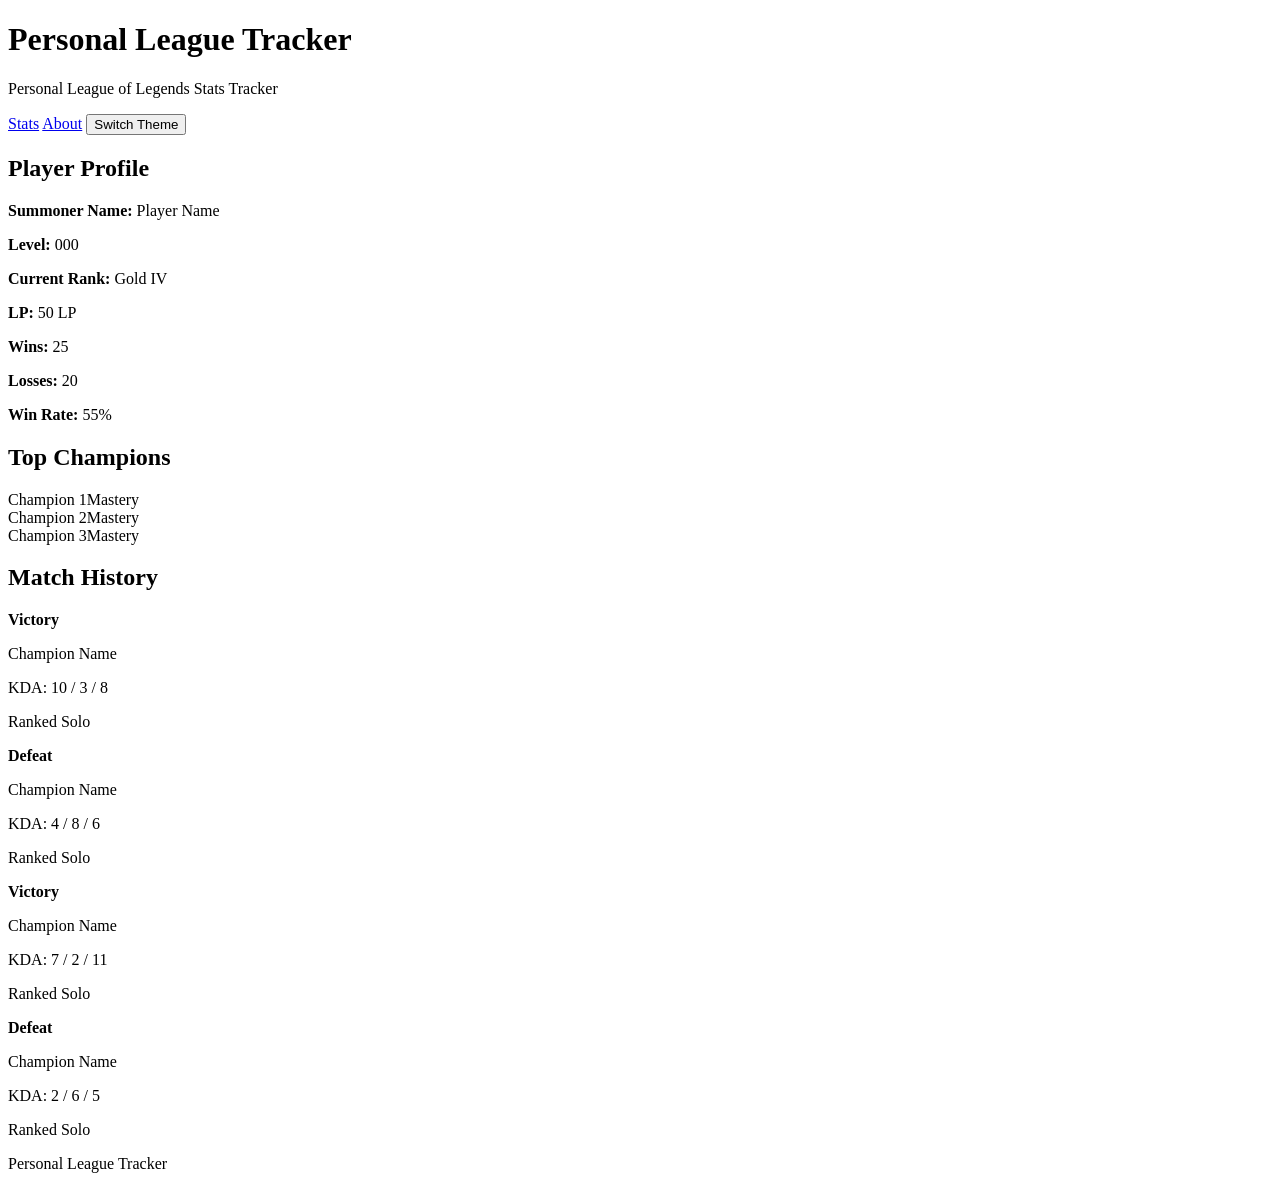
==== LoL_stat_website/index.html @ eefafa39 "Update index.html add Java script that changes between light and dark mode." ====
<!DOCTYPE html>
<html lang="en">
<head>
    <meta charset="UTF-8">
    <meta name="viewport" content="width=device-width, initial-scale=1.0">
    <title>Personal League Tracker</title>

    <!-- Main stylesheet for the stats page -->
    <link rel="stylesheet" href="style_sheet.css">

    <!-- Vanilla JavaScript used to switch and remember the selected theme -->
    <script src="theme.js" defer></script>
</head>
<body>

    <!-- Header -->
    <header class="top_header">
        <h1>Personal League Tracker</h1>
        <p class="subtitle">Personal League of Legends Stats Tracker</p>
    </header>

    <!-- Navigation and theme control -->
    <nav class="top_nav">
        <a href="./index.html">Stats</a>
        <a href="../Class_Assignment1/about_sheet.html">About</a>

        <!-- JavaScript uses this button to switch between the two themes -->
        <button id="theme_toggler" type="button">Switch Theme</button>
    </nav>

    <!-- Main two-column layout -->
    <div class="page_layout">

        <!-- Left column -->
        <aside class="left_column">

            <!-- Player profile and rank box -->
            <section class="card profile_card">
                <h2>Player Profile</h2>
                <p><b>Summoner Name:</b> Player Name</p>
                <p><b>Level:</b> 000</p>
                <p><b>Current Rank:</b> Gold IV</p>
                <p><b>LP:</b> 50 LP</p>
                <p><b>Wins:</b> 25</p>
                <p><b>Losses:</b> 20</p>
                <p><b>Win Rate:</b> 55%</p>
            </section>

            <!-- Top champion box -->
            <section class="card champions_card">
                <h2>Top Champions</h2>
                <div class="champion_row"><span>Champion 1</span><span>Mastery</span></div>
                <div class="champion_row"><span>Champion 2</span><span>Mastery</span></div>
                <div class="champion_row"><span>Champion 3</span><span>Mastery</span></div>
            </section>
        </aside>

        <!-- Right column -->
        <main class="right_column">
            <!-- Match history box -->
            <section class="card match_history">
                <h2>Match History</h2>

                <!-- Example winning match -->
                <div class="match win">
                    <div><strong>Victory</strong><p>Champion Name</p></div>
                    <div><p>KDA: 10 / 3 / 8</p><p>Ranked Solo</p></div>
                </div>

                <!-- Example losing match -->
                <div class="match loss">
                    <div><strong>Defeat</strong><p>Champion Name</p></div>
                    <div><p>KDA: 4 / 8 / 6</p><p>Ranked Solo</p></div>
                </div>

                <div class="match win">
                    <div><strong>Victory</strong><p>Champion Name</p></div>
                    <div><p>KDA: 7 / 2 / 11</p><p>Ranked Solo</p></div>
                </div>

                <div class="match loss">
                    <div><strong>Defeat</strong><p>Champion Name</p></div>
                    <div><p>KDA: 2 / 6 / 5</p><p>Ranked Solo</p></div>
                </div>
            </section>
        </main>
    </div>

    <!-- Footer -->
    <footer><p>Personal League Tracker</p></footer>
</body>
</html>
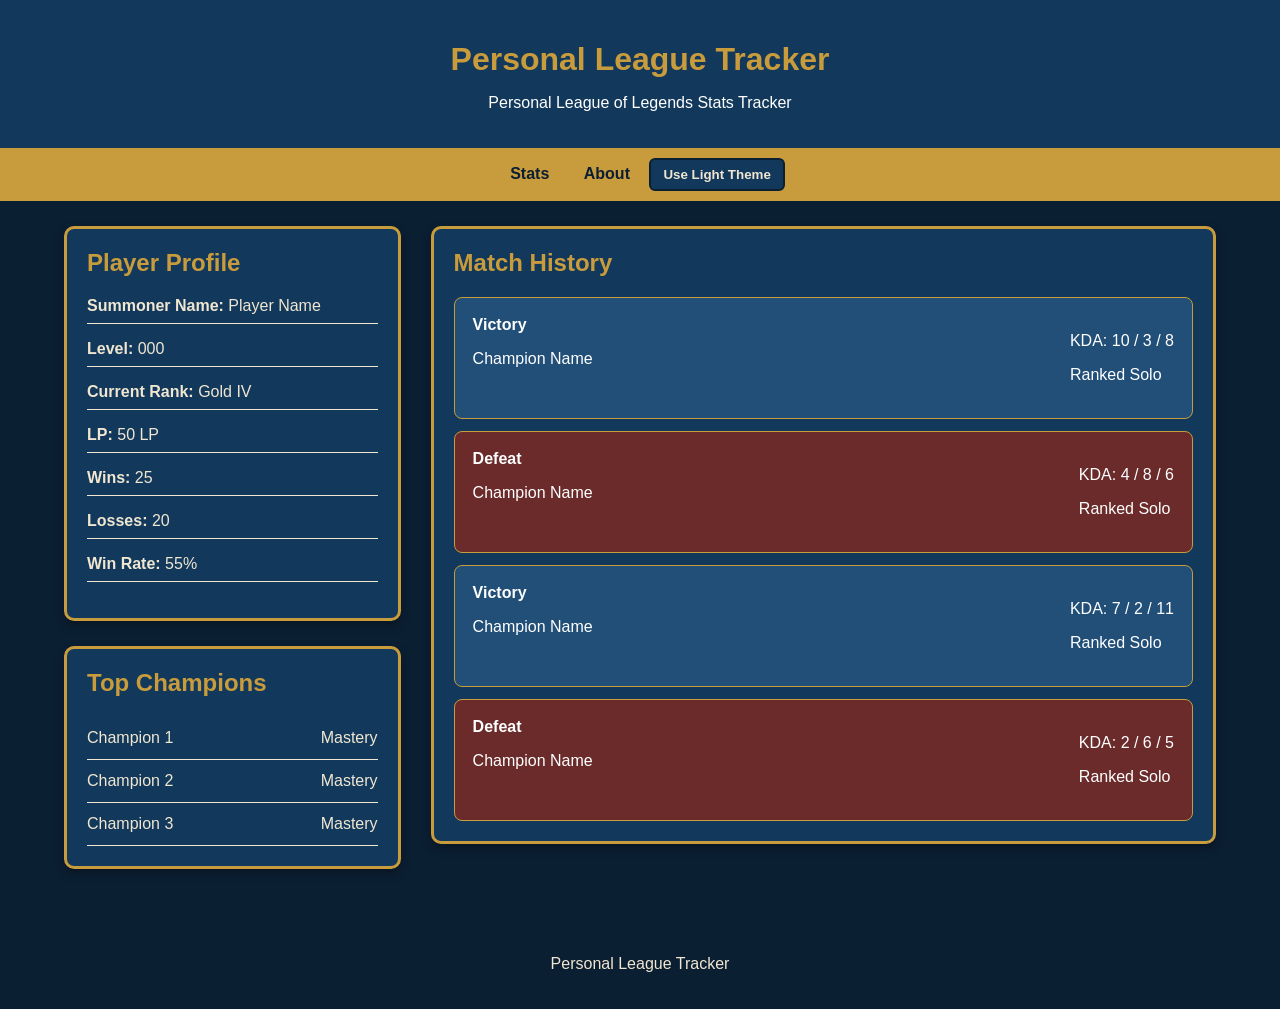
==== commit be959f3e: "Update index.html" ====
--- a/LoL_stat_website/index.html
+++ b/LoL_stat_website/index.html
@@ -22,7 +22,7 @@
     <!-- Navigation and theme control -->
     <nav class="top_nav">
         <a href="./index.html">Stats</a>
-        <a href="../Class_Assignment1/about_sheet.html">About</a>
+        <a href="about_sheet.html">About</a>
 
         <!-- JavaScript uses this button to switch between the two themes -->
         <button id="theme_toggler" type="button">Switch Theme</button>
--- a/LoL_stat_website/style_sheet.css
+++ b/LoL_stat_website/style_sheet.css
@@ -0,0 +1,186 @@
+/*
+    Personal League Tracker - Stats Page
+
+    Theme system:
+    The default variables create the original dark League-inspired theme.
+    Adding the "alternate-theme" class to <body> changes only the variables,
+    which lets the same CSS rules display a different color theme.
+*/
+
+/* Default dark theme variables */
+:root {
+    --body-bg: #0b1f33;
+    --surface-bg: #12395b;
+    --nav-bg: #c89b3c;
+    --heading-color: #c89b3c;
+    --text-color: #f0e6d2;
+    --bright-text: #ffffff;
+    --nav-text: #0b1f33;
+    --border-color: #c89b3c;
+    --win-bg: #214f78;
+    --loss-bg: #6b2b2b;
+    --shadow-color: rgba(0, 0, 0, 0.35);
+}
+
+/* Alternate light-blue theme variables */
+body.alternate-theme {
+    --body-bg: #eef5fb;
+    --surface-bg: #ffffff;
+    --nav-bg: #4a90c2;
+    --heading-color: #174f78;
+    --text-color: #17324a;
+    --bright-text: #17324a;
+    --nav-text: #ffffff;
+    --border-color: #7bb7df;
+    --win-bg: #d9f2e3;
+    --loss-bg: #f6dada;
+    --shadow-color: rgba(20, 55, 80, 0.18);
+}
+
+/* Whole page */
+body {
+    margin: 0;
+    background-color: var(--body-bg);
+    color: var(--text-color);
+    font-family: Arial, sans-serif;
+    transition: background-color 0.25s ease, color 0.25s ease;
+}
+
+/* Header */
+.top_header {
+    background-color: var(--surface-bg);
+    text-align: center;
+    padding: 20px;
+}
+
+.top_header h1 {
+    color: var(--heading-color);
+    margin-bottom: 5px;
+}
+
+.subtitle {
+    color: var(--bright-text);
+}
+
+/* Navigation */
+.top_nav {
+    background-color: var(--nav-bg);
+    text-align: center;
+    padding: 10px;
+}
+
+.top_nav a {
+    color: var(--nav-text);
+    margin: 0 15px;
+    text-decoration: none;
+    font-weight: bold;
+}
+
+/* Theme button */
+#theme_toggler {
+    background-color: var(--surface-bg);
+    color: var(--text-color);
+    border: 2px solid var(--nav-text);
+    border-radius: 6px;
+    padding: 7px 12px;
+    font-weight: bold;
+    cursor: pointer;
+}
+
+#theme_toggler:hover {
+    opacity: 0.85;
+}
+
+/* Main layout */
+.page_layout {
+    display: flex;
+    align-items: flex-start;
+    gap: 30px;
+    width: 90%;
+    margin: 25px auto;
+}
+
+/* Left column */
+.left_column {
+    width: 30%;
+}
+
+/* Right column */
+.right_column {
+    width: 70%;
+}
+
+/* Reusable box style */
+.card {
+    background-color: var(--surface-bg);
+    border: 3px solid var(--border-color);
+    border-radius: 10px;
+    padding: 20px;
+    margin-bottom: 25px;
+    box-shadow: 0 4px 10px var(--shadow-color);
+}
+
+.card h2 {
+    color: var(--heading-color);
+    margin-top: 0;
+}
+
+/* Player profile box */
+.profile_card p {
+    border-bottom: 1px solid var(--text-color);
+    padding-bottom: 8px;
+}
+
+/* Top champions box */
+.champion_row {
+    display: flex;
+    justify-content: space-between;
+    padding: 12px 0;
+    border-bottom: 1px solid var(--text-color);
+}
+
+/* Match history area */
+.match_history {
+    min-height: 500px;
+}
+
+/* Individual match rows */
+.match {
+    display: flex;
+    justify-content: space-between;
+    padding: 18px;
+    margin-top: 12px;
+    color: var(--bright-text);
+    border-radius: 8px;
+    border: 1px solid var(--border-color);
+}
+
+/* Winning match */
+.win {
+    background-color: var(--win-bg);
+}
+
+/* Losing match */
+.loss {
+    background-color: var(--loss-bg);
+}
+
+/* Footer */
+footer {
+    text-align: center;
+    color: var(--text-color);
+    padding: 20px;
+    margin-top: 20px;
+}
+
+/* Small-screen layout */
+@media (max-width: 800px) {
+    .page_layout {
+        flex-direction: column;
+    }
+
+    .left_column,
+    .right_column {
+        width: 100%;
+    }
+}
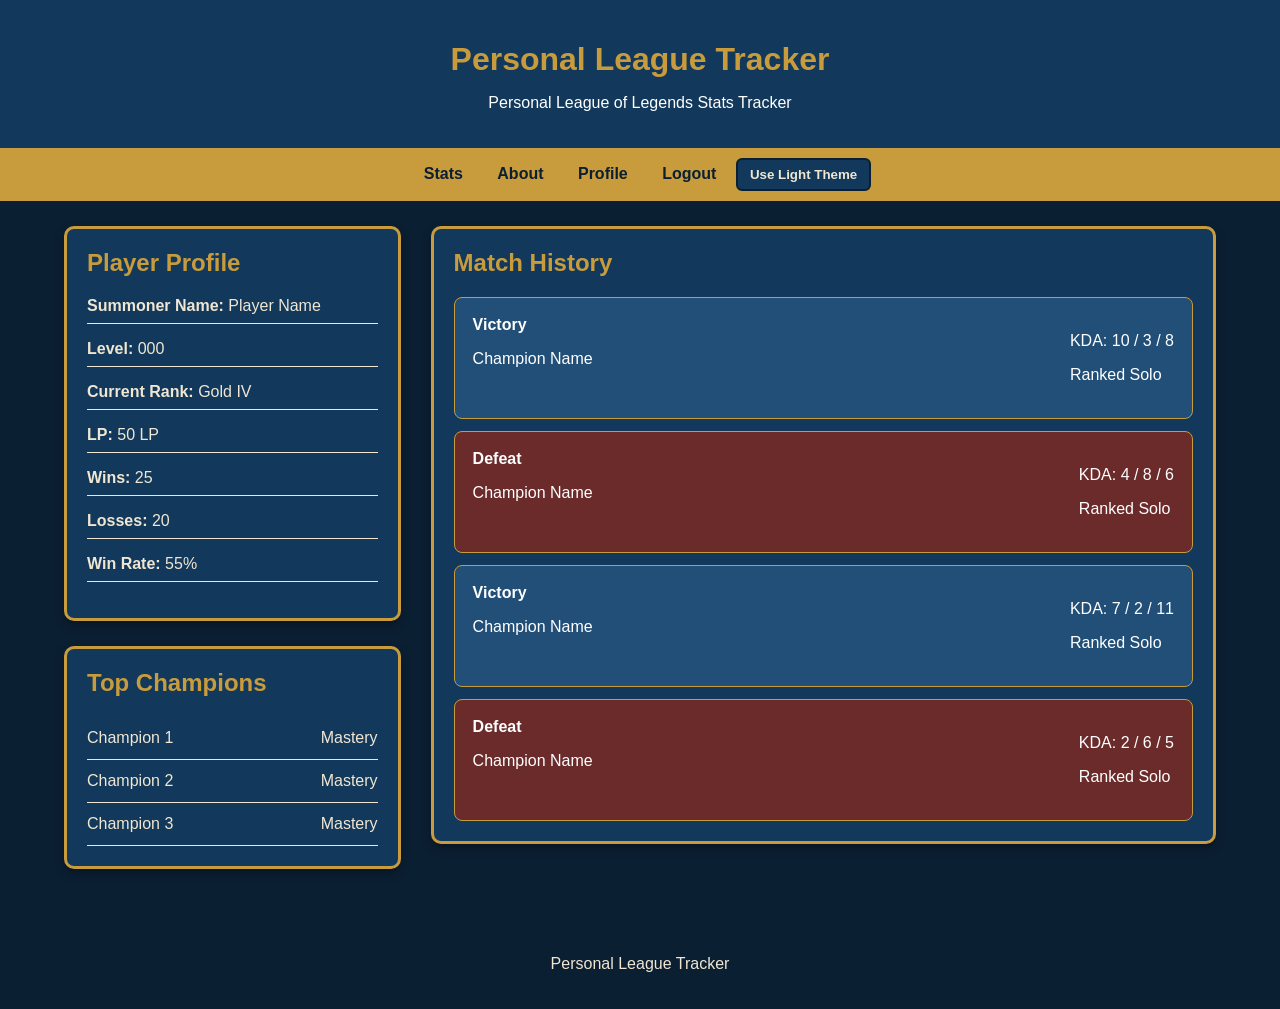
==== commit 26c5b1c9: "Update index.html updated index so it includes logout" ====
--- a/LoL_stat_website/index.html
+++ b/LoL_stat_website/index.html
@@ -8,7 +8,7 @@
     <!-- Main stylesheet for the stats page -->
     <link rel="stylesheet" href="style_sheet.css">
 
-    <!-- Vanilla JavaScript used to switch and remember the selected theme -->
+    <!-- JavaScript used to switch and remember the selected theme -->
     <script src="theme.js" defer></script>
 </head>
 <body>
@@ -19,13 +19,26 @@
         <p class="subtitle">Personal League of Legends Stats Tracker</p>
     </header>
 
-    <!-- Navigation and theme control -->
+    <!-- Navigation links and theme control -->
     <nav class="top_nav">
+
+        <!-- Link to the main statistics page -->
         <a href="./index.html">Stats</a>
+
+        <!-- Link to the About page -->
         <a href="about_sheet.html">About</a>
 
-        <!-- JavaScript uses this button to switch between the two themes -->
-        <button id="theme_toggler" type="button">Switch Theme</button>
+        <!-- NEW: Opens the profile page to display the
+             username stored in the login session -->
+        <a href="/profile">Profile</a>
+
+        <!-- NEW: Logs out the user and destroys the session -->
+        <a href="/logout">Logout</a>
+
+        <!-- Button used to switch between the two themes -->
+        <button id="theme_toggler" type="button">
+            Switch Theme
+        </button>
     </nav>
 
     <!-- Main two-column layout -->
@@ -37,6 +50,7 @@
             <!-- Player profile and rank box -->
             <section class="card profile_card">
                 <h2>Player Profile</h2>
+
                 <p><b>Summoner Name:</b> Player Name</p>
                 <p><b>Level:</b> 000</p>
                 <p><b>Current Rank:</b> Gold IV</p>
@@ -49,44 +63,91 @@
             <!-- Top champion box -->
             <section class="card champions_card">
                 <h2>Top Champions</h2>
-                <div class="champion_row"><span>Champion 1</span><span>Mastery</span></div>
-                <div class="champion_row"><span>Champion 2</span><span>Mastery</span></div>
-                <div class="champion_row"><span>Champion 3</span><span>Mastery</span></div>
+
+                <!-- Champion names and mastery placeholders -->
+                <div class="champion_row">
+                    <span>Champion 1</span>
+                    <span>Mastery</span>
+                </div>
+
+                <div class="champion_row">
+                    <span>Champion 2</span>
+                    <span>Mastery</span>
+                </div>
+
+                <div class="champion_row">
+                    <span>Champion 3</span>
+                    <span>Mastery</span>
+                </div>
             </section>
         </aside>
 
         <!-- Right column -->
         <main class="right_column">
+
             <!-- Match history box -->
             <section class="card match_history">
                 <h2>Match History</h2>
 
                 <!-- Example winning match -->
                 <div class="match win">
-                    <div><strong>Victory</strong><p>Champion Name</p></div>
-                    <div><p>KDA: 10 / 3 / 8</p><p>Ranked Solo</p></div>
+                    <div>
+                        <strong>Victory</strong>
+                        <p>Champion Name</p>
+                    </div>
+
+                    <div>
+                        <p>KDA: 10 / 3 / 8</p>
+                        <p>Ranked Solo</p>
+                    </div>
                 </div>
 
                 <!-- Example losing match -->
                 <div class="match loss">
-                    <div><strong>Defeat</strong><p>Champion Name</p></div>
-                    <div><p>KDA: 4 / 8 / 6</p><p>Ranked Solo</p></div>
+                    <div>
+                        <strong>Defeat</strong>
+                        <p>Champion Name</p>
+                    </div>
+
+                    <div>
+                        <p>KDA: 4 / 8 / 6</p>
+                        <p>Ranked Solo</p>
+                    </div>
                 </div>
 
+                <!-- Example winning match -->
                 <div class="match win">
-                    <div><strong>Victory</strong><p>Champion Name</p></div>
-                    <div><p>KDA: 7 / 2 / 11</p><p>Ranked Solo</p></div>
+                    <div>
+                        <strong>Victory</strong>
+                        <p>Champion Name</p>
+                    </div>
+
+                    <div>
+                        <p>KDA: 7 / 2 / 11</p>
+                        <p>Ranked Solo</p>
+                    </div>
                 </div>
 
+                <!-- Example losing match -->
                 <div class="match loss">
-                    <div><strong>Defeat</strong><p>Champion Name</p></div>
-                    <div><p>KDA: 2 / 6 / 5</p><p>Ranked Solo</p></div>
+                    <div>
+                        <strong>Defeat</strong>
+                        <p>Champion Name</p>
+                    </div>
+
+                    <div>
+                        <p>KDA: 2 / 6 / 5</p>
+                        <p>Ranked Solo</p>
+                    </div>
                 </div>
             </section>
         </main>
     </div>
 
     <!-- Footer -->
-    <footer><p>Personal League Tracker</p></footer>
+    <footer>
+        <p>Personal League Tracker</p>
+    </footer>
+
 </body>
 </html>
